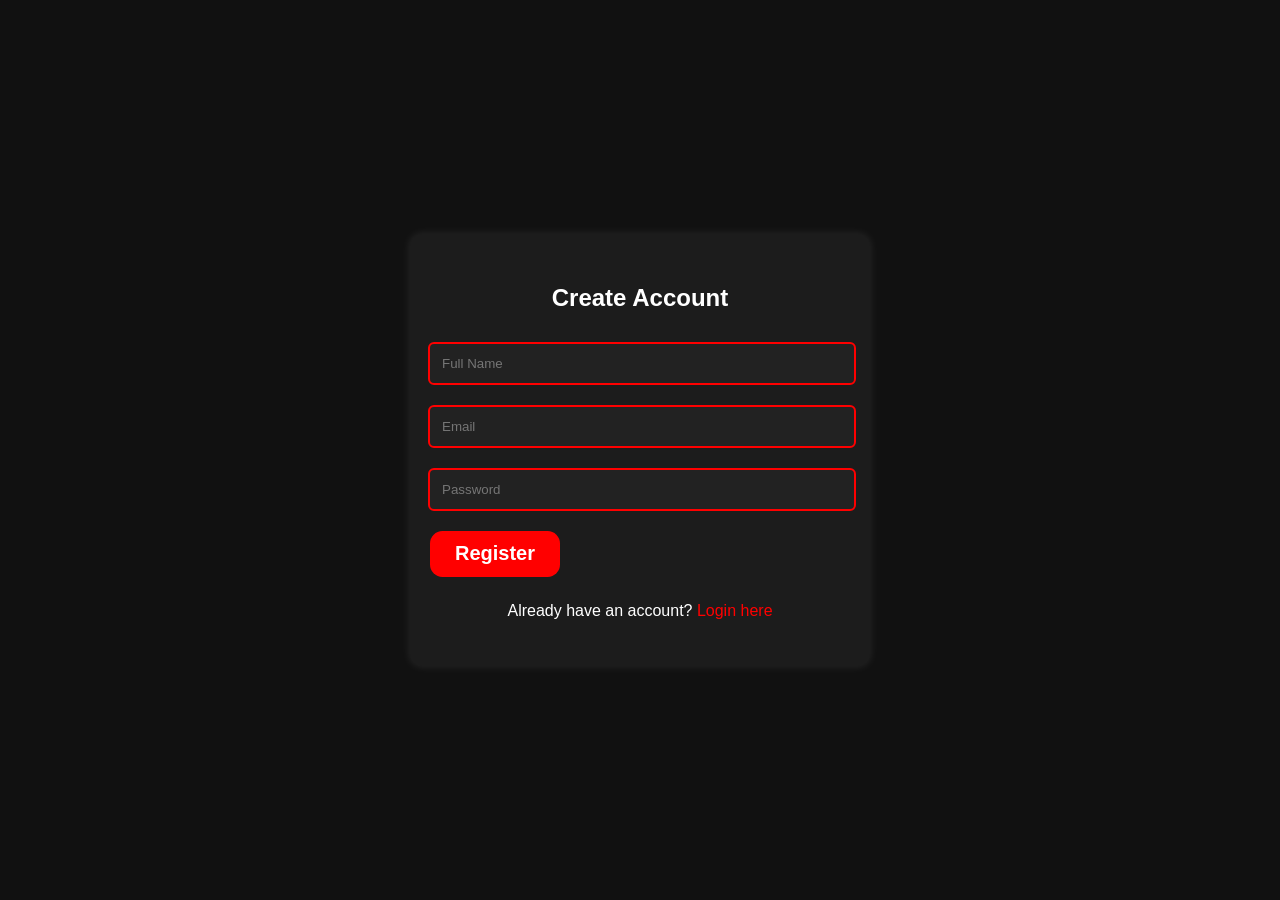
==== register.html @ e5c293fd "add files" ====
<!DOCTYPE html>
<html lang="en">
<head>
  <meta charset="UTF-8" />
  <meta name="viewport" content="width=device-width, initial-scale=1.0"/>
  <title>Register</title>
  <link rel="stylesheet" href="style.css" />
  <style>
    .btn {
 width: 6.5em;
 height: 2.3em;
 margin: 0.5em;
 color: white;
 border: none;
 border-radius: 0.625em;
 font-size: 20px;
 font-weight: bold;
 cursor: pointer;
 position: relative;
 right: 20px;
 z-index: 1;
 overflow: hidden;
}

button:hover {
 color: black;
}

button:after {
 content: "";
 background: white;
 position: absolute;
 z-index: -1;
 left: -20%;
 right: -20%;
 top: 0;
 bottom: 0;
 transform: skewX(-45deg) scale(0, 1);
 transition: all 0.5s;
}

button:hover:after {
 transform: skewX(-45deg) scale(1, 1);
 -webkit-transition: all 0.5s;
 transition: all 0.5s;
}
  </style>
</head>
<body>
  <div class="form-container">
    <h2>Create Account</h2>
    <form id="registerForm">
      <input type="text" id="name" placeholder="Full Name" required />
      <input type="email" id="email" placeholder="Email" required />
      <input type="password" id="password" placeholder="Password" required />
      <button type="submit" class="btn">Register</button>
      <p>Already have an account? <a href="login.html">Login here</a></p>
    </form>
  </div>

  <script src="register.js"></script>
</body>
</html>
---- style.css ----
/* style.css */
body {
  margin: 0;
  padding: 0;
  font-family: 'Segoe UI', sans-serif;
  background: #111;
  color: white;
  display: flex;
  justify-content: center;
  align-items: center;
  min-height: 100vh;
}

.form-container,
.home-container {
  background: #1c1c1c;
  padding: 30px;
  border-radius: 12px;
  width: 90%;
  max-width: 400px;
  box-shadow: 0 0 10px rgba(255, 255, 255, 0.1);
}

h2 {
  text-align: center;
  margin-bottom: 20px;
}

input[type="text"],
input[type="email"],
input[type="password"] {
  width: 100%;
  padding: 12px;
  margin: 10px 0;
  background: #222;
  color: white;
  border: 2px solid red;
  border-radius: 6px;
  position: relative;
  right: 12px;
}

button {
  width: 100%;
  margin-left: 20px;
  background: red;
  color: white;
  border: none;
  border-radius: 6px;
  cursor: pointer;
  margin-top: 10px;
  font-weight: bold;
}

button:hover {
  background: red;
}

p {
  text-align: center;
  margin-top: 15px;
}

a {
  color: red;
  text-decoration: none;
}

.top-bar {
  display: flex;
  justify-content: space-between;
  align-items: center;
  margin-bottom: 20px;
}

.todo-form {
  display: flex;
  gap: 10px;
  margin-bottom: 20px;
}

.todo-form input {
  flex: 1;
}

#taskList {
  list-style: none;
  padding: 0;
}

#taskList li {
  background: #222;
  padding: 10px;
  border-radius: 6px;
  margin-bottom: 8px;
}

.top-bar {
  display: flex;
  justify-content: space-between;
  align-items: center;
  margin-bottom: 20px;
}

.left-bar {
  font-weight: bold;
}

.todo-form input[type="file"] {
  background: #111;
  color: white;
  padding: 8px;
  border: 1px solid #444;
  border-radius: 5px;
}

.task-image {
  display: block;
  max-width: 100%;
  margin-top: 10px;
  border-radius: 6px;
}

.delete-btn {
  float: right;
  background: #ff4d4d;
  color: white;
  border: none;
  padding: 6px 10px;
  border-radius: 5px;
  cursor: pointer;
  margin-left: 10px;
}

.delete-btn:hover {
  background: #e60000;
}




.top-bar {
  display: flex;
  justify-content: space-between;
  align-items: center;
  margin-bottom: 20px;
}

.left-bar {
  font-weight: bold;
}

.todo-form input[type="file"] {
  background: #111;
  color: white;
  padding: 8px;
  border: 1px solid #444;
  border-radius: 5px;
}

.task-image {
  display: block;
  max-width: 100%;
  margin-top: 10px;
  border-radius: 6px;
}

.delete-btn {
  float: right;
  background: #ff4d4d;
  color: white;
  border: none;
  padding: 6px 10px;
  border-radius: 5px;
  cursor: pointer;
  margin-left: 10px;
}

.delete-btn:hover {
  background: #e60000;
}




/* Mobile Responsive */
@media (max-width: 500px) {
  .form-container,
  .home-container {
    padding: 20px;
    width: 95%;
  }

  .todo-form {
    flex-direction: column;
  }

  .todo-form button {
    width: 100%;
  }
}
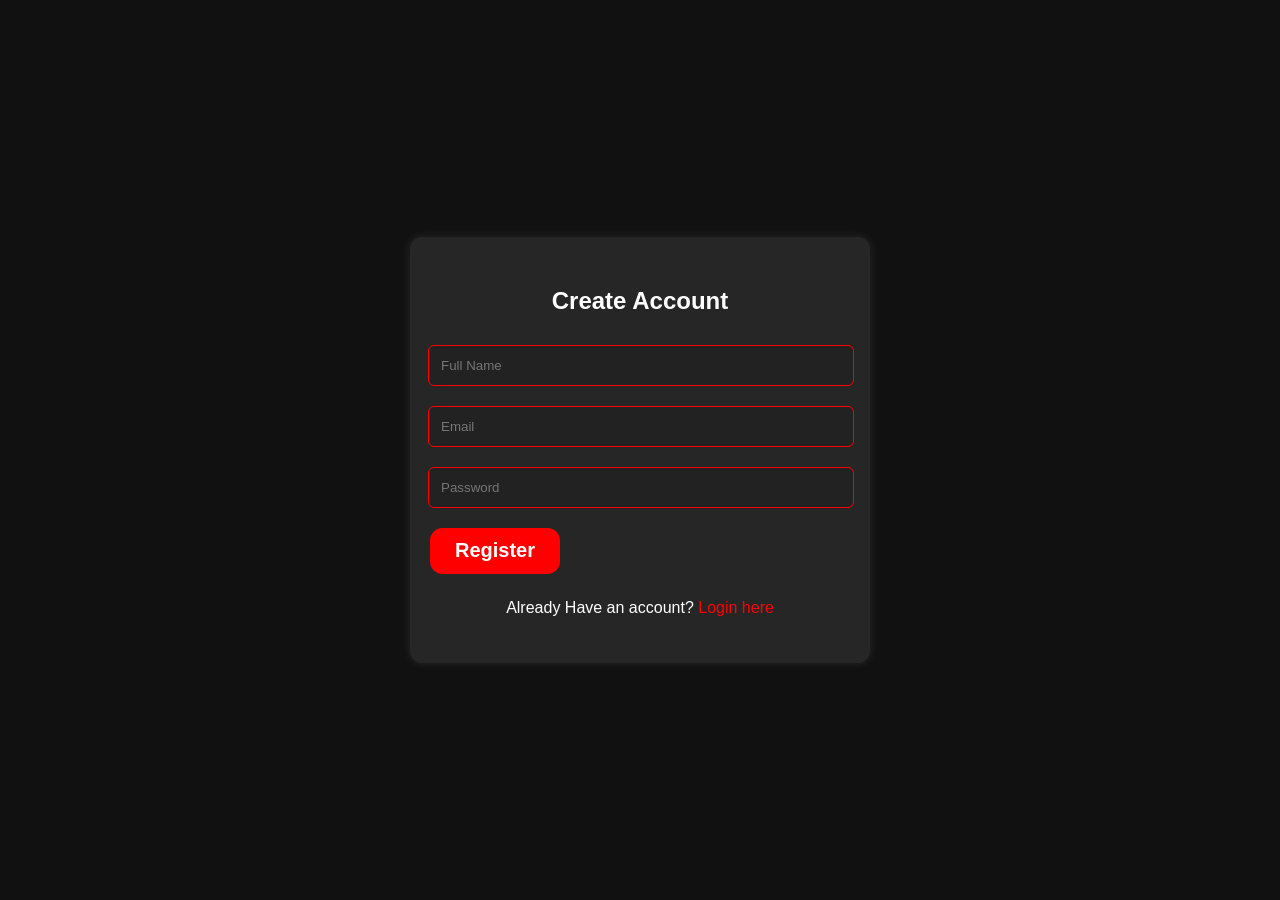
==== commit 15f60c7c: "add files" ====
--- a/register.html
+++ b/register.html
@@ -54,7 +54,7 @@
       <input type="email" id="email" placeholder="Email" required />
       <input type="password" id="password" placeholder="Password" required />
       <button type="submit" class="btn">Register</button>
-      <p>Already have an account? <a href="login.html">Login here</a></p>
+      <p>Already Have an account? <a href="login.html">Login here</a></p>
     </form>
   </div>
 
--- a/style.css
+++ b/style.css
@@ -13,7 +13,7 @@
 
 .form-container,
 .home-container {
-  background: #1c1c1c;
+  background: #272626;
   padding: 30px;
   border-radius: 12px;
   width: 90%;
@@ -34,7 +34,7 @@
   margin: 10px 0;
   background: #222;
   color: white;
-  border: 2px solid red;
+  border: 1px solid red;
   border-radius: 6px;
   position: relative;
   right: 12px;
